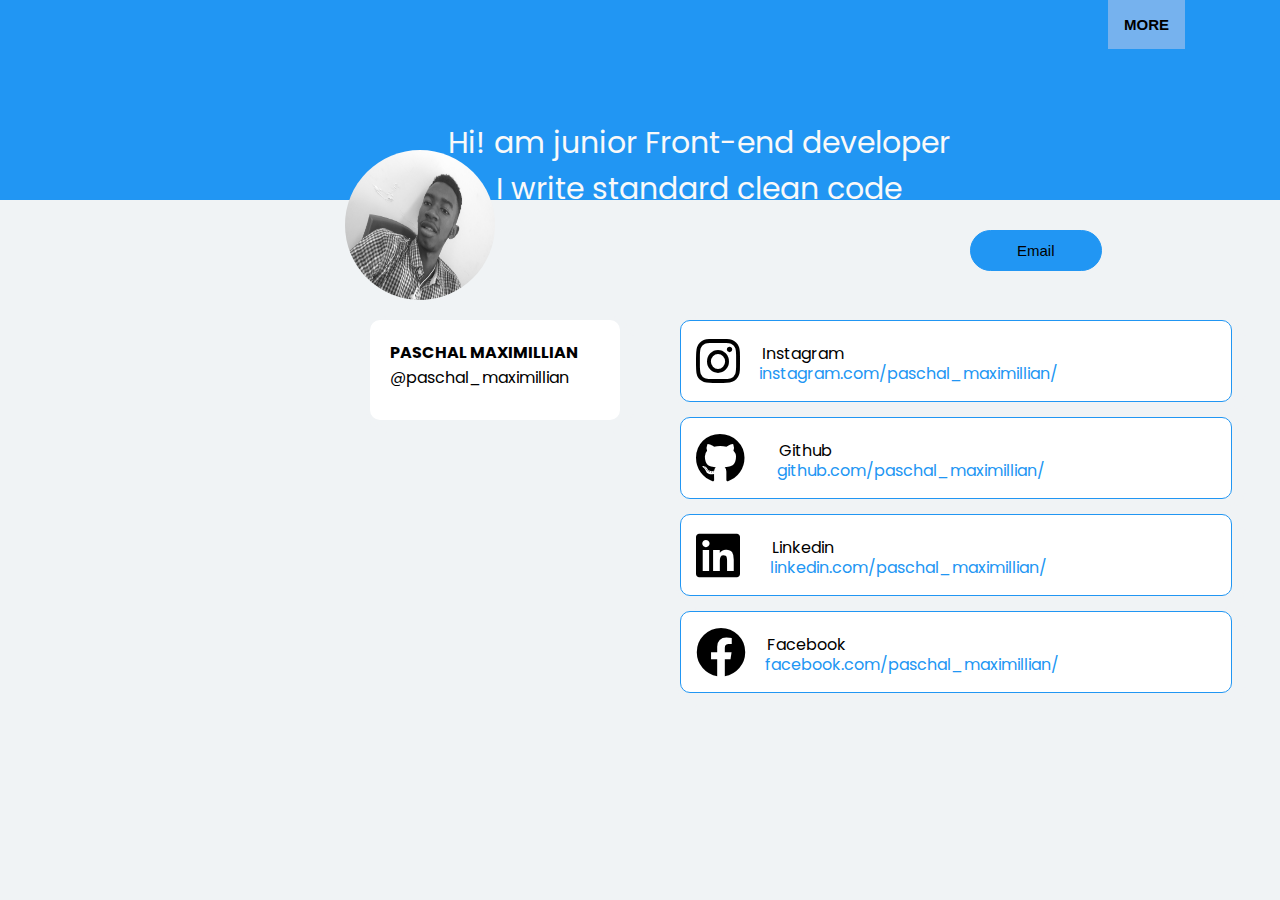
==== Index.html @ 9b0d572e "Initial commit" ====
<!DOCTYPE html>
<html lang="en">
<head>
    <meta charset="UTF-8">
    <meta http-equiv="X-UA-Compatible" content="IE=edge">
    <meta name="viewport" content="width=device-width, initial-scale=1.0">
    <title>Document</title>
    <link rel="stylesheet" href="https://use.fontawesome.com/releases/v5.0.7/css/all.css">
    <link rel="preconnect" href="https://fonts.gstatic.com">
    <link href="https://fonts.googleapis.com/css2?family=Poppins:wght@200&display=swap" rel="stylesheet">
    <link href="https://fonts.googleapis.com/css2?family=Poppins:wght@700&display=swap" rel="stylesheet">
    <link rel="stylesheet" href="style.css">
    <script src="Index.js"></script>
</head>
<body>
    <main class="container">
        <header>
            <p class="h-2">Hi! am junior Front-end developer <br>I write standard clean code<br></p>
            <div class="dropdown">
                <button class="dropbtn">MORE</button>
                <div class="dropdown-content">
                  <a href="./Img/Resume-Paschal-Maximillian (1).pdf" target="_blank">RESUME</a>
                  <a  href="About.html" target="popup" id="myBtn">ABOUT ME</a>
                </div>
              </div>
            <img src="./Img/fayu.jpg" alt="" srcset="">
        </header>
    <div>
           <a href="mailto:maxpascal03@gmail.com"><input type="submit" value="Email" id="submit" class="myButton"></a>
    </div> 
    <div class="bar">
            <span class="text1">PASCHAL MAXIMILLIAN</span> 
            <span class="text">@paschal_maximillian</span> 
    </div>
    <div class="another">   
        <span  class="icons">
            <i class="fab fa-instagram"></i>
        </span>
        <span class="ixoc" >
            <a href="https://www.instagram.com/paschal_maximillian/" target="_blank" rel="noopener noreferrer" >Instagram</a>
       </span> 
        <span class="icox">
            <a  href="https://www.instagram.com/paschal_maximillian/"  target="_blank" rel="noopener noreferrer" style="color:#2196F3;" >instagram.com/paschal_maximillian/</a>
        </span>
    </div>
    <div class="another">   
        <span  class="icons">
            <i class="fab fa-github"></i>
        </span>
        <span class="ixoc" >
            <a href="https://github.com/Pascal488" target="_blank" rel="noopener noreferrer" >Github</a>
       </span> 
       <span class="icox">
            <a  href="https://github.com/Pascal488" target="_blank" rel="noopener noreferrer" style="color:#2196F3;" >github.com/paschal_maximillian/</a>
        </span>
    </div>
    <div class="another">   
        <span  class="icons">
            <i class="fab fa-linkedin"></i>
        </span>
        <span class="ixoc" >
            <a href="https://www.linkedin.com/in/paschal-maximillian-00b558196/" target="_blank" rel="noopener noreferrer" >Linkedin</a>
       </span> 
        <span class="icox">
            <a  href="https://www.linkedin.com/in/paschal-maximillian-00b558196/"  target="_blank" rel="noopener noreferrer" style="color:#2196F3;" >linkedin.com/paschal_maximillian/</a>
        </span>
    </div>
    <div class="another">   
        <span class="icons">
            <i class="fab fa-facebook"></i> 
        </span>
        <span class="ixoc" >
            <a href="https://web.facebook.com/profile.php?id=100007942276380" target="_blank" rel="noopener noreferrer" >Facebook</a>
       </span> 
        <span class="icox">
            <a  href="https://web.facebook.com/profile.php?id=100007942276380"target="_blank" rel="noopener noreferrer" style="color:#2196F3;" >facebook.com/paschal_maximillian/</a>
        </span> 
    </div>
    </main>
</body>
</html>
---- style.css ----
body{
    font-family: 'Poppins', sans-serif;
    background-color:#F0F3F5;
    margin: 0;
    text-align: center;
}
img{
    border-radius: 50%;
    position: relative;
    width: 150px;
    height: 150px;
    margin-top: 150px;
    float: left;
    margin-left: 345px;
}
header{
    background-color:#2196F3;
    
}
.container{
    display: grid;
    justify-content: center;
    grid-template-columns: 100%;
    grid-template-rows: 200px;   

}
.h-2{
    position:absolute;
    left: 35%;
    top: 10%;
    font-size: 30px;
    color: #f9f9f9;
}
.bar{
    background-color: #FFFFFF;
    position: relative;
    left: 370px;
    top: 120px;
    width: 250px;
    border-radius: 10px;
    box-shadow: 5px 5px 5px 5px #F0F3F5;
    height: 100px;
}
.text1{
    font-weight: 700;
    position: relative;
    margin-left: 20px;
    top: 20px;
    float: left;
}
.text{
    position: relative;
    margin-left: 20px;
    top: 20px;
    float: left;
}

.another{
    width: 550px;
    height: 80px;
    background-color: #FFFFFF;
    border-radius: 10px;
    border: 1px solid #2196F3;
    box-shadow: 5px 5px 5px 5px #F0F3F5;
    position: relative;
    top: 20px;
    left: 680px;
    margin-bottom: 15px;
}

.icons{
    margin-top: 4px;
    border-radius: 50%;
    float: left;
    margin-left: 15px;
    font-size:50px;
}



.ixoc{
    font-weight: 400;
    position: relative;
    top: 20px;
    margin-right: 365px;
}
.icox{
   position: relative;
   top: 15px;
   left: -77px;
  
}
a{
    text-decoration: none;
    color: black;
}
a:hover{
    color:#2196F3;
}

i:hover{
    color:#2196F3;
    
}
.myButton {
    position:absolute;
	background-color:#2196F3;
	border-radius:27px;
	border: #2196F3 1px solid;
	cursor:pointer;
	margin-top: 30px;
    margin-left: 330px;
	font-size:15px;
	padding:11px 46px;
	
	
}
.myButton:hover {
	background-color:#2196F3;
}


.dropbtn {
    background-color: #76b2ee;
    padding: 16px;
    font-size: 15px;
    font-weight: 600;
    border: none;
    cursor: pointer;
  }
  
  .dropdown {
    float: right;
    margin-right: 95px;
    position: relative;
    display: block;
  }
  
  .dropdown-content {
    display: none;
    position: absolute;
    background-color: #f9f9f9;
    min-width: 160px;
    box-shadow: 0px 8px 16px 0px rgba(0,0,0,0.2);
    
  }
  
  .dropdown-content a {
    color: black;
    padding: 12px 16px;
    text-decoration: none;
    display: block;
  }
  
  .dropdown-content a:hover {
      background-color: #2196F3;
    }
  
  .dropdown:hover .dropdown-content {
    display: block;
  }
  
  .dropdown:hover .dropbtn {
    background-color: #2196F3;
  }




    

@media (max-width:900px){
    body{
        font-family: 'Poppins', sans-serif;
        background-color:#F0F3F5;
        margin: 0 ;
        padding: 0;
        text-align: center;
    }
    .container{
        display: grid;
        justify-content: center;
        overflow-x: hidden;
        grid-template-columns: 100%;
        grid-template-rows: 100px 200px;   
    
    }
    img{
        border-radius: 50%;
        position: relative;
        width: 100px;
        height: 100px;
        margin-top: 40px;
        float: left;
        margin-left: 20px;
        z-index: 1;
    }
    .myButton {
        position:absolute;
        background-color:#2196F3;
        border-radius:27px;
        border: #2196F3 1px solid;
        cursor:pointer;
        margin-top: 7px;
        margin-left: 20px;
        font-size:15px;
        padding:9px 39px;
        z-index: 2;
        
        
    }
    .dropdown-content{
        z-index: 3;
    }
    .bar{
        background-color: #FFFFFF;
        position: relative;
        left: 0px;
        top: -200px;
        width: 100%;
        height: 100px;
        z-index: 0;
        
    }
   
    .text1{
        position: relative;
        top: 50px;
        font-weight: 700;
        float: left;
        margin-left: 20px;
    }
    .text{
        position: relative;
        top: 40px;
        float: left;
        margin-left: 20px;

    }
    .another{
        width: 300px;
        height: 80px;
        background-color: #FFFFFF;
        box-shadow: 5px 5px 5px 5px #F0F3F5;
        border: 1px solid #2196F3;
        border-radius: 10px;
        position: relative;
        top: -180px;
        left: 0px;
        margin: 0 auto;
        margin-bottom: 15px;
    }
    .ixoc{
        position: relative;
        top: 20px;
        margin-right: 150px;
        font-weight: 400;
    }
    .icox{
       position: relative;
       top: 15px;
       left: 4px;
       font-size: small;
      
    }
    .h-2{
        position:absolute;
        left: 35%;
        top: 7%;
        font-size: 12px;
    }
}
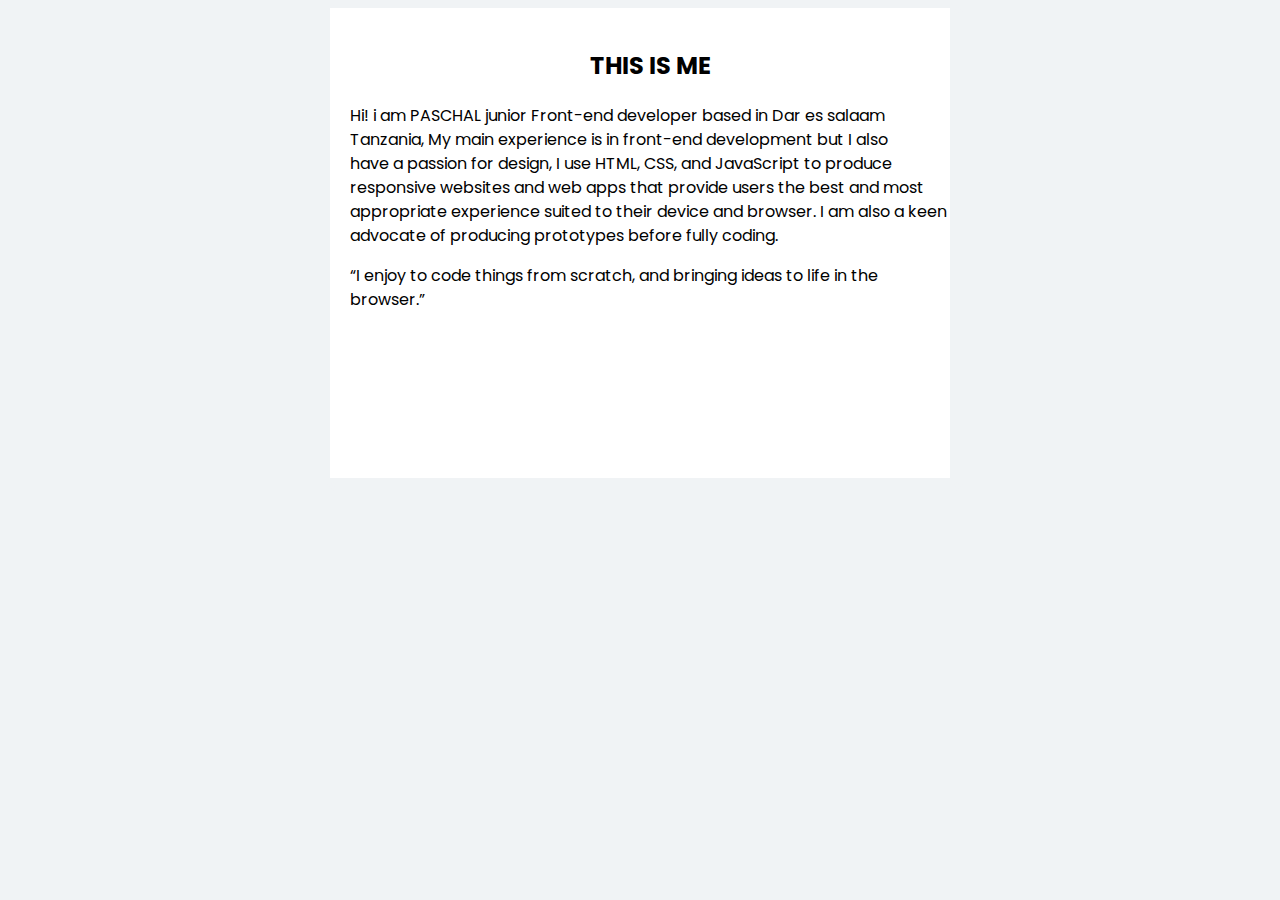
==== commit 77a36450: "Rename Inder.html to Index.html" ====
--- a/Index.html
+++ b/Index.html
@@ -5,77 +5,57 @@
     <meta http-equiv="X-UA-Compatible" content="IE=edge">
     <meta name="viewport" content="width=device-width, initial-scale=1.0">
     <title>Document</title>
-    <link rel="stylesheet" href="https://use.fontawesome.com/releases/v5.0.7/css/all.css">
-    <link rel="preconnect" href="https://fonts.gstatic.com">
-    <link href="https://fonts.googleapis.com/css2?family=Poppins:wght@200&display=swap" rel="stylesheet">
-    <link href="https://fonts.googleapis.com/css2?family=Poppins:wght@700&display=swap" rel="stylesheet">
-    <link rel="stylesheet" href="style.css">
-    <script src="Index.js"></script>
+    <link href="https://fonts.googleapis.com/css2?family=Poppins:wght@500&display=swap" rel="stylesheet">
+    <style type="text/css">
+    
+body{
+    display: flex;
+    align-content: center;
+    justify-content: center;
+    background-color:#F0F3F5;
+    font-family: 'Poppins', sans-serif;
+
+}
+  .about{
+      background-color:#FFFFFF ;
+      box-shadow: 5px 5px 5px 5px #F0F3F5;
+      padding-left: 20px;
+      padding-top: 20px;
+      width: 600px;
+      height: 450px;
+      line-height: 1.5;
+
+  }  
+h2{
+    text-align: center;
+}
+q{
+text-align: center;
+
+}
+ p{
+     text-align: left;
+ }
+    </style>
 </head>
 <body>
-    <main class="container">
-        <header>
-            <p class="h-2">Hi! am junior Front-end developer <br>I write standard clean code<br></p>
-            <div class="dropdown">
-                <button class="dropbtn">MORE</button>
-                <div class="dropdown-content">
-                  <a href="./Img/Resume-Paschal-Maximillian (1).pdf" target="_blank">RESUME</a>
-                  <a  href="About.html" target="popup" id="myBtn">ABOUT ME</a>
-                </div>
-              </div>
-            <img src="./Img/fayu.jpg" alt="" srcset="">
-        </header>
-    <div>
-           <a href="mailto:maxpascal03@gmail.com"><input type="submit" value="Email" id="submit" class="myButton"></a>
-    </div> 
-    <div class="bar">
-            <span class="text1">PASCHAL MAXIMILLIAN</span> 
-            <span class="text">@paschal_maximillian</span> 
-    </div>
-    <div class="another">   
-        <span  class="icons">
-            <i class="fab fa-instagram"></i>
-        </span>
-        <span class="ixoc" >
-            <a href="https://www.instagram.com/paschal_maximillian/" target="_blank" rel="noopener noreferrer" >Instagram</a>
-       </span> 
-        <span class="icox">
-            <a  href="https://www.instagram.com/paschal_maximillian/"  target="_blank" rel="noopener noreferrer" style="color:#2196F3;" >instagram.com/paschal_maximillian/</a>
-        </span>
-    </div>
-    <div class="another">   
-        <span  class="icons">
-            <i class="fab fa-github"></i>
-        </span>
-        <span class="ixoc" >
-            <a href="https://github.com/Pascal488" target="_blank" rel="noopener noreferrer" >Github</a>
-       </span> 
-       <span class="icox">
-            <a  href="https://github.com/Pascal488" target="_blank" rel="noopener noreferrer" style="color:#2196F3;" >github.com/paschal_maximillian/</a>
-        </span>
-    </div>
-    <div class="another">   
-        <span  class="icons">
-            <i class="fab fa-linkedin"></i>
-        </span>
-        <span class="ixoc" >
-            <a href="https://www.linkedin.com/in/paschal-maximillian-00b558196/" target="_blank" rel="noopener noreferrer" >Linkedin</a>
-       </span> 
-        <span class="icox">
-            <a  href="https://www.linkedin.com/in/paschal-maximillian-00b558196/"  target="_blank" rel="noopener noreferrer" style="color:#2196F3;" >linkedin.com/paschal_maximillian/</a>
-        </span>
-    </div>
-    <div class="another">   
-        <span class="icons">
-            <i class="fab fa-facebook"></i> 
-        </span>
-        <span class="ixoc" >
-            <a href="https://web.facebook.com/profile.php?id=100007942276380" target="_blank" rel="noopener noreferrer" >Facebook</a>
-       </span> 
-        <span class="icox">
-            <a  href="https://web.facebook.com/profile.php?id=100007942276380"target="_blank" rel="noopener noreferrer" style="color:#2196F3;" >facebook.com/paschal_maximillian/</a>
-        </span> 
-    </div>
-    </main>
+
+    <div class="about">
+
+    <h2>THIS IS ME</h2>
+
+    <p >
+        Hi! i am PASCHAL junior Front-end developer based in Dar es salaam<br>Tanzania,
+        My main experience is in front-end development but I also <br> have  a passion for design,    
+        I use HTML, CSS, and JavaScript to produce responsive websites and web apps that provide 
+        users the best and most appropriate experience suited to their device and browser.
+        I am also a keen advocate of producing prototypes before fully coding.  
+    </p>
+    
+      <footer> 
+          <q>I enjoy to code things from scratch, and bringing ideas to life in the browser.</q> 
+      </footer>
+</div>
+
 </body>
-</html>+</html>
